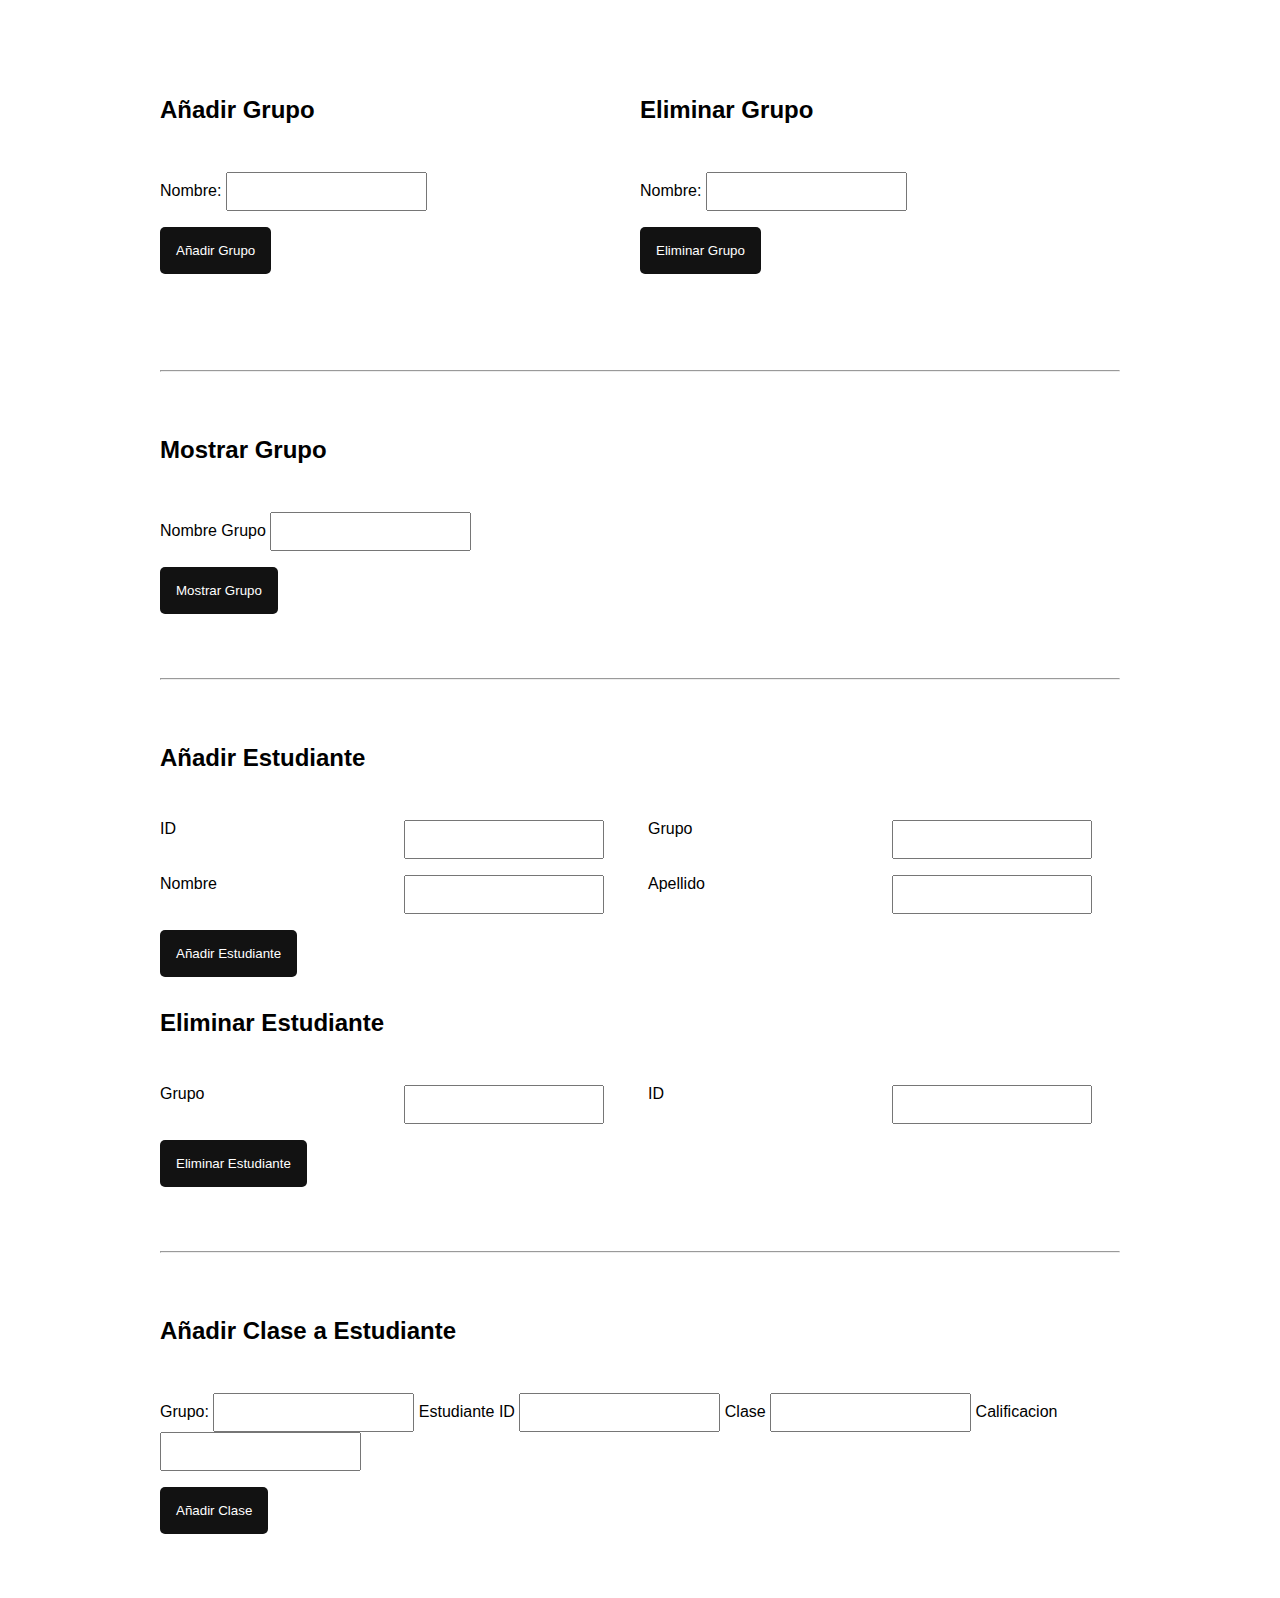
==== index2.html @ 7ed0d5b7 "Programación Orientada a Objetos" ====
<!DOCTYPE html>
<html lang="en">
<head>
    <meta charset="UTF-8">
    <meta name="viewport" content="width=device-width, initial-scale=1.0">
    <link rel="stylesheet" href="style2.css">
    <title>Document</title>
</head>
<body>
    <section class="addel_Grupo">
        <section class="anadirGrupo">
            <h2>Añadir Grupo</h2>
            <form action="" id="formAnadirGrupo">
                <label for="nombreGrupo">Nombre:</label>
                <input type="text" id="nombreGrupo"><br>
            </form>
            <button id="anadirGrupo">Añadir Grupo</button>
        </section>
        <section class="eliminarGrupo">
            <h2>Eliminar Grupo</h2>
            <form action="" id="formEliminarGrupo">
                <label for="eliminar_nombreGrupo">Nombre:</label>
                <input type="text" id="eliminar_nombreGrupo"><br>
            </form>
            <button id="eliminarGrupo">Eliminar Grupo</button>
        </section>
    </section>
    

    <hr>

    <section class="mostrarGrupo">
        <h2>Mostrar Grupo</h2>
        <form action="">
            <label for="mostrar_nombreGrupo">Nombre Grupo</label>
            <input type="text" id="mostrar_nombreGrupo">
        </form>
        <button id="mostrarGrupo">Mostrar Grupo</button>
        <div id="zonaMostrarGrupo"></div>
    </section>

    <hr>

    <section class="anadirEstudiante">
        <h2>Añadir Estudiante</h2>
        <form action="" id="formAnadirEstudiante">
            <label for="idEstudiante">ID</label>
            <input type="text" id="idEstudiante">
            <label for="grupoEstudiante">Grupo</label>
            <input type="text" id="grupoEstudiante">
            <label for="nombreEstudiante">Nombre</label>
            <input type="text" id="nombreEstudiante">
            <label for="apellidoEstudiante">Apellido</label>
            <input type="text" id="apellidoEstudiante">
        </form>
        <button id="anadirEstudiante">Añadir Estudiante</button>
    </section>

    <section class="eliminarEstudiante">
        <h2>Eliminar Estudiante</h2>
        <form action="">
            <label for="eliminar_grupoEstudiante">Grupo</label>
            <input type="text" id="eliminar_grupoEstudiante">
            <label for="eliminar_idEstudiante">ID</label>
            <input type="text" id="eliminar_idEstudiante">
        </form>
        <button id="eliminarEstudiante">Eliminar Estudiante</button>
    </section>

    <hr>

    <section class="anadirClase">
        <h2>Añadir Clase a Estudiante</h2>
        <form action="">
            <label for="grupoClase">Grupo:</label>
            <input type="text" id="grupoClase">
            <label for="idEstudianteClase">Estudiante ID</label>
            <input type="text" id="idEstudianteClase">
            <label for="nombreClase">Clase</label>
            <input type="text" id="nombreClase">
            <label for="">Calificacion</label>
            <input type="text" id="calificacionClase">
        </form>
        <button id="anadirClase">Añadir Clase</button>
    </section>

    <script src="script2.js"></script>
</body>
</html>
---- style2.css ----
*{
    box-sizing: border-box;
    margin: 0;
    padding: 0;
}

html{
    font-family: sans-serif;
}

body{
    padding: 2rem 10rem;
}

hr{
    margin: 4rem 0;
}

section{
    margin: 2rem 0;
}

h2{
    margin-bottom: 3rem;
}
button{
    padding: 1rem;
    background-color: #121212;
    color: white;
    border-radius: 5px;
    border: none;
    margin-top: 1rem;
}
input{
    padding: 10px;
}


.anadirEstudiante form{
    display: grid;
    grid-template-columns: repeat(4, 1fr);
    gap: 1rem;
}
.anadirEstudiante form input{
    width: 200px;
}

.eliminarEstudiante form{
    display: grid;
    grid-template-columns: repeat(4, 1fr);
    gap: 1rem;
}
.eliminarEstudiante form input{
    width: 200px;
}

.addel_Grupo{
    display: grid;
    grid-template-columns: repeat(2, 1fr);
}
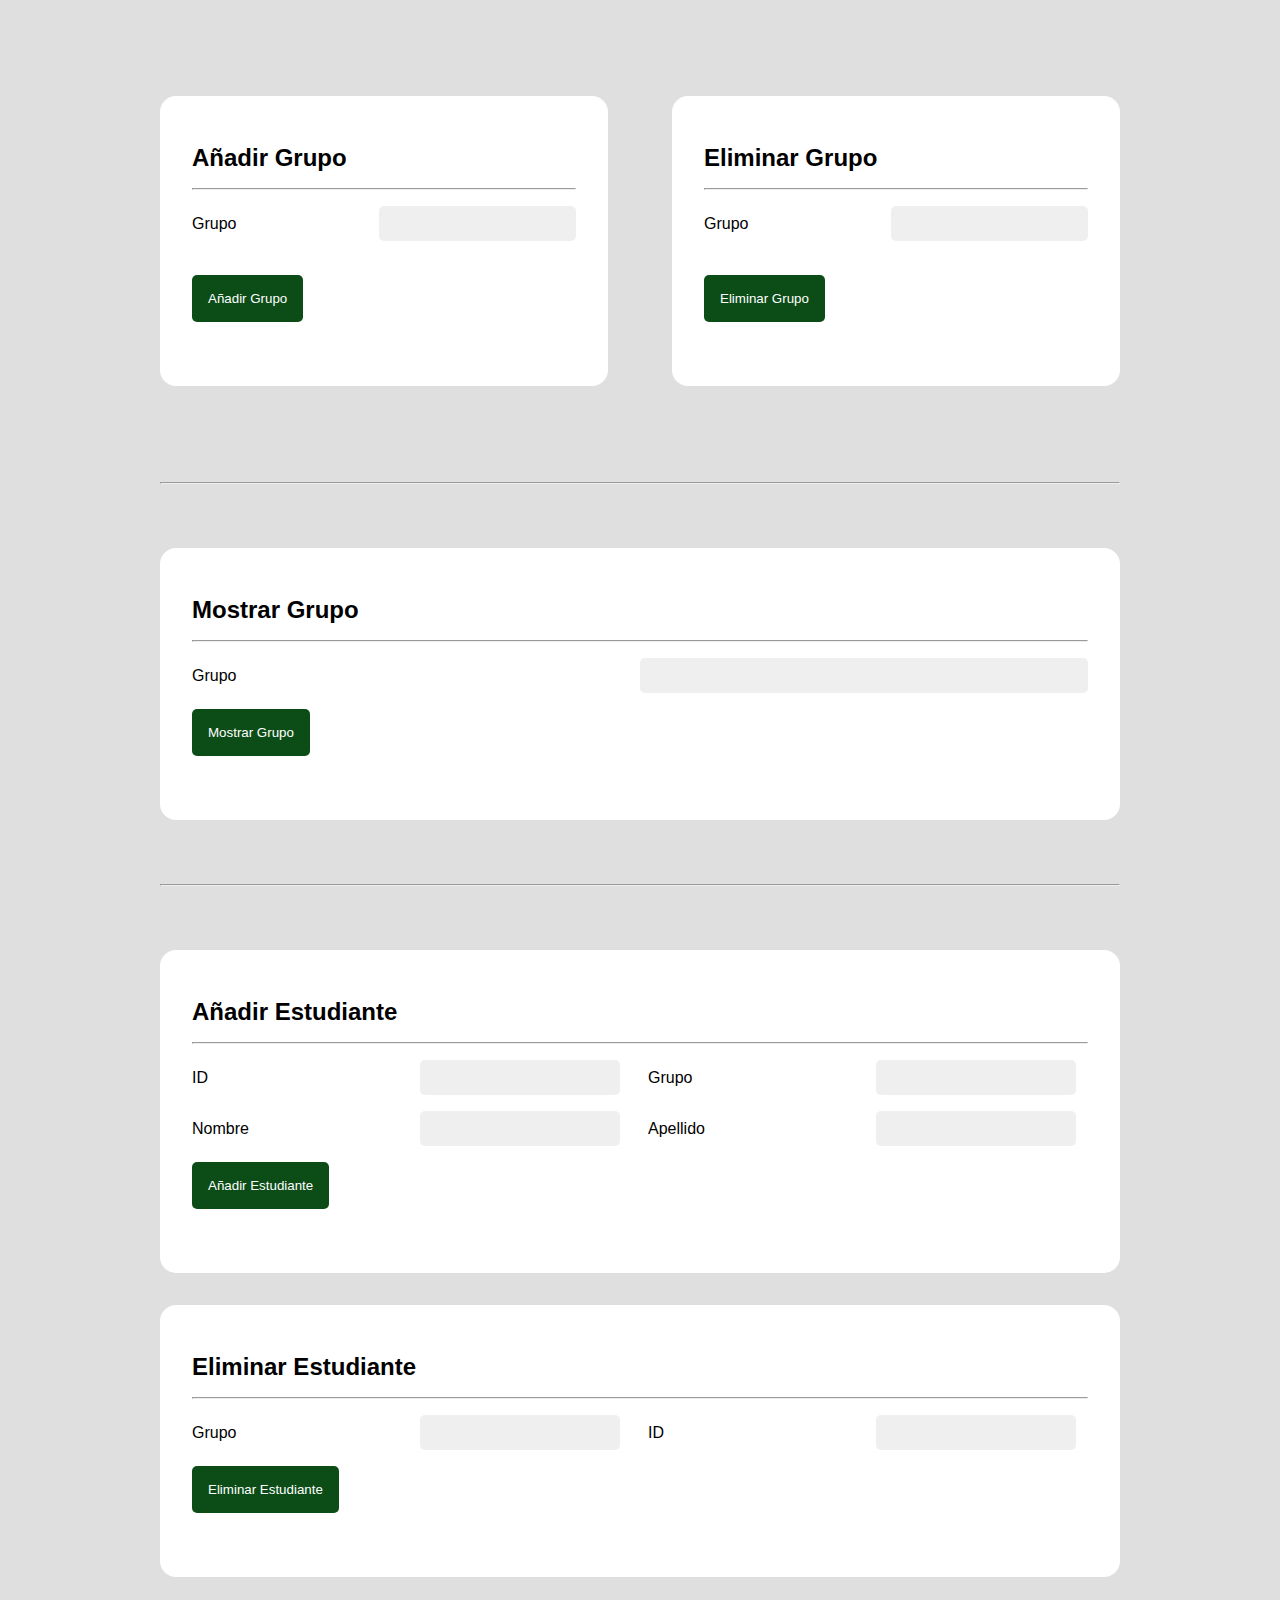
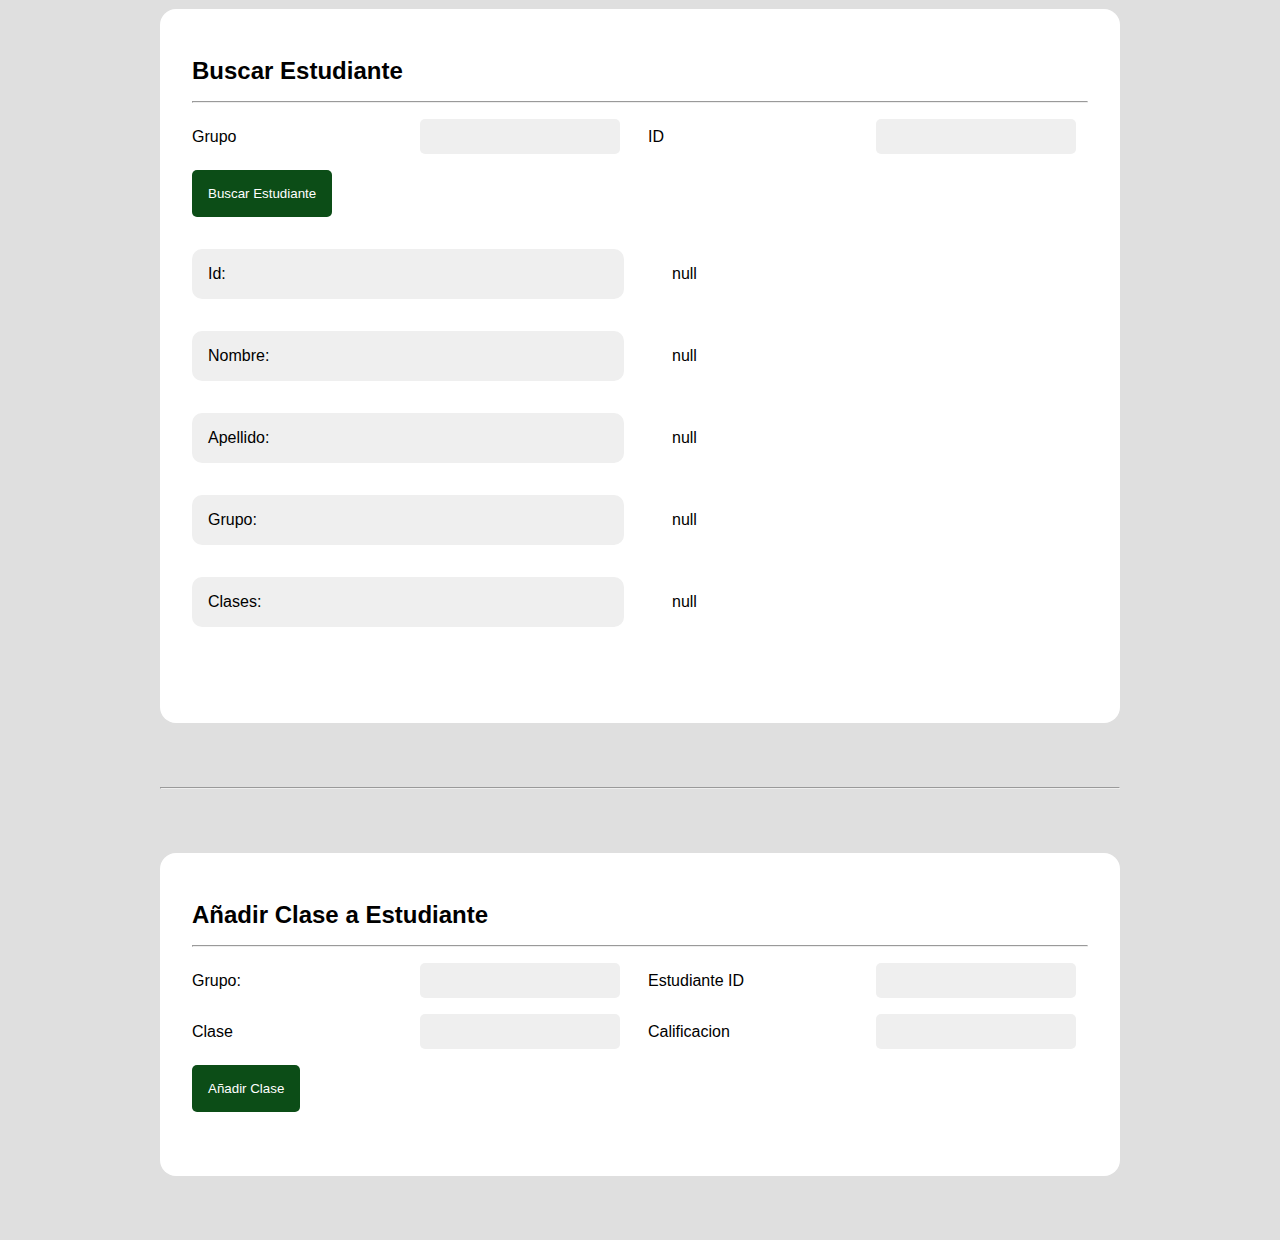
==== commit f0a93624: "Cambios Nuevos" ====
--- a/index2.html
+++ b/index2.html
@@ -8,41 +8,48 @@
 </head>
 <body>
     <section class="addel_Grupo">
-        <section class="anadirGrupo">
+        <section class="anadirGrupo target">
             <h2>Añadir Grupo</h2>
+            <hr>
             <form action="" id="formAnadirGrupo">
-                <label for="nombreGrupo">Nombre:</label>
+                <label for="nombreGrupo">Grupo</label>
                 <input type="text" id="nombreGrupo"><br>
             </form>
             <button id="anadirGrupo">Añadir Grupo</button>
+            <p id="mensajeGrupoAnadido"></p>
         </section>
-        <section class="eliminarGrupo">
+        <section class="eliminarGrupo target">
             <h2>Eliminar Grupo</h2>
+            <hr>
             <form action="" id="formEliminarGrupo">
-                <label for="eliminar_nombreGrupo">Nombre:</label>
+                <label for="eliminar_nombreGrupo">Grupo</label>
                 <input type="text" id="eliminar_nombreGrupo"><br>
             </form>
             <button id="eliminarGrupo">Eliminar Grupo</button>
+            <p id="mensajeGrupoEliminado"></p>
         </section>
     </section>
     
 
     <hr>
 
-    <section class="mostrarGrupo">
+    <section class="mostrarGrupo target">
         <h2>Mostrar Grupo</h2>
+        <hr>
         <form action="">
-            <label for="mostrar_nombreGrupo">Nombre Grupo</label>
+            <label for="mostrar_nombreGrupo">Grupo</label>
             <input type="text" id="mostrar_nombreGrupo">
         </form>
         <button id="mostrarGrupo">Mostrar Grupo</button>
+        <p id="mensajeGrupoMostrado"></p>
         <div id="zonaMostrarGrupo"></div>
     </section>
 
     <hr>
 
-    <section class="anadirEstudiante">
+    <section class="anadirEstudiante target">
         <h2>Añadir Estudiante</h2>
+        <hr>
         <form action="" id="formAnadirEstudiante">
             <label for="idEstudiante">ID</label>
             <input type="text" id="idEstudiante">
@@ -54,10 +61,12 @@
             <input type="text" id="apellidoEstudiante">
         </form>
         <button id="anadirEstudiante">Añadir Estudiante</button>
+        <p id="mensajeAlumnoAnadido"></p>
     </section>
 
-    <section class="eliminarEstudiante">
+    <section class="eliminarEstudiante target">
         <h2>Eliminar Estudiante</h2>
+        <hr>
         <form action="">
             <label for="eliminar_grupoEstudiante">Grupo</label>
             <input type="text" id="eliminar_grupoEstudiante">
@@ -65,12 +74,34 @@
             <input type="text" id="eliminar_idEstudiante">
         </form>
         <button id="eliminarEstudiante">Eliminar Estudiante</button>
+        <p id="mensajeEstudianteEliminado"></p>
+    </section>
+
+    <section class="buscarEstudiante target">
+        <h2>Buscar Estudiante</h2>
+        <hr>
+        <form action="">
+            <label for="buscarGrupoEstudiante">Grupo</label>
+            <input type="text" id="buscarGrupoEstudiante">
+            <label for="buscarIdEstudiante">ID</label>
+            <input type="text" id="buscarIdEstudiante">
+        </form>
+        <button id="buscarEstudiante">Buscar Estudiante</button>
+        <p id="mensajeEstudianteBuscado"></p>
+        <div class="zonaMostrarEstudiante">
+            <p>Id:</p><p id="mostrarIdEstudiante">null</p>
+            <p>Nombre: </p><p id="mostrarNombreEstudiante">null</p>
+            <p>Apellido: </p><p id="mostrarApellidoEstudiante">null</p>
+            <p>Grupo: </p><p id="mostrarGrupoEstudiante">null</p>
+            <p>Clases: </p><ul id="mostrarClasesEstudiante">null</ul>
+        </div>
     </section>
 
     <hr>
 
-    <section class="anadirClase">
+    <section class="anadirClase target">
         <h2>Añadir Clase a Estudiante</h2>
+        <hr>
         <form action="">
             <label for="grupoClase">Grupo:</label>
             <input type="text" id="grupoClase">
@@ -82,8 +113,8 @@
             <input type="text" id="calificacionClase">
         </form>
         <button id="anadirClase">Añadir Clase</button>
+        <p id="mensajeClaseAnadida"></p>
     </section>
-
     <script src="script2.js"></script>
 </body>
 </html>--- a/style2.css
+++ b/style2.css
@@ -8,8 +8,19 @@
     font-family: sans-serif;
 }
 
+button{
+    cursor: pointer;
+}
+button:hover{
+    background-color: #101010;
+}
+button:active{
+    background-color: #c85050;
+}
+
 body{
     padding: 2rem 10rem;
+    background-color: #dfdfdf;
 }
 
 hr{
@@ -20,19 +31,20 @@
     margin: 2rem 0;
 }
 
-h2{
-    margin-bottom: 3rem;
-}
 button{
     padding: 1rem;
-    background-color: #121212;
+    background-color: #0c4d17;
     color: white;
     border-radius: 5px;
     border: none;
     margin-top: 1rem;
+    margin-bottom: 2rem;
 }
 input{
     padding: 10px;
+    border-radius: 5px;
+    border: none;
+    background-color: #efefef;
 }
 
 
@@ -40,6 +52,7 @@
     display: grid;
     grid-template-columns: repeat(4, 1fr);
     gap: 1rem;
+    align-items: center;
 }
 .anadirEstudiante form input{
     width: 200px;
@@ -49,12 +62,90 @@
     display: grid;
     grid-template-columns: repeat(4, 1fr);
     gap: 1rem;
+    align-items: center;
 }
 .eliminarEstudiante form input{
     width: 200px;
 }
 
+.buscarEstudiante form{
+    display: grid;
+    grid-template-columns: repeat(4, 1fr);
+    gap: 1rem;
+    align-items: center;
+}
+.buscarEstudiante form input{
+    width: 200px;
+}
+
+
 .addel_Grupo{
     display: grid;
     grid-template-columns: repeat(2, 1fr);
+    gap: 4rem;
+}
+
+.anadirClase form{
+    display: grid;
+    grid-template-columns: repeat(4, 1fr);
+    gap: 1rem;
+    align-items: center;
+}
+.anadirClase form input{
+    width: 200px;
+}
+
+.zonaMostrarEstudiante{
+    width: 100%;
+    display: grid;
+    grid-template-columns: repeat(2, 1fr);
+    align-items: start;
+    gap: 2rem;
+    margin-bottom: 4rem;
+}
+
+.zonaMostrarEstudiante > :nth-child(odd){
+    background-color: #efefef;
+    border-radius: 10px;
+}
+
+.zonaMostrarEstudiante p,
+.zonaMostrarEstudiante ul{
+    padding: 1rem;
+}
+
+#mostrarClasesEstudiante{
+    list-style: none;
+}
+#mostrarClasesEstudiante li{
+    display: grid;
+    grid-template-columns: repeat(2, 1fr);
+    margin-bottom: 20px;
+}
+
+.mostrarGrupo form{
+    display: grid;
+    grid-template-columns: repeat(2, 1fr);
+    align-items: center;
+}
+.anadirGrupo form{
+    display: grid;
+    grid-template-columns: repeat(2, 1fr);
+    align-items: center;
+}
+.eliminarGrupo form{
+    display: grid;
+    grid-template-columns: repeat(2, 1fr);
+    align-items: center;
+}
+
+.target{
+    background-color: #fff;
+    padding: 2rem;
+    padding-top: 3rem;
+    border-radius: 1rem;
+}
+
+.target hr{
+    margin: 1rem 0;
 }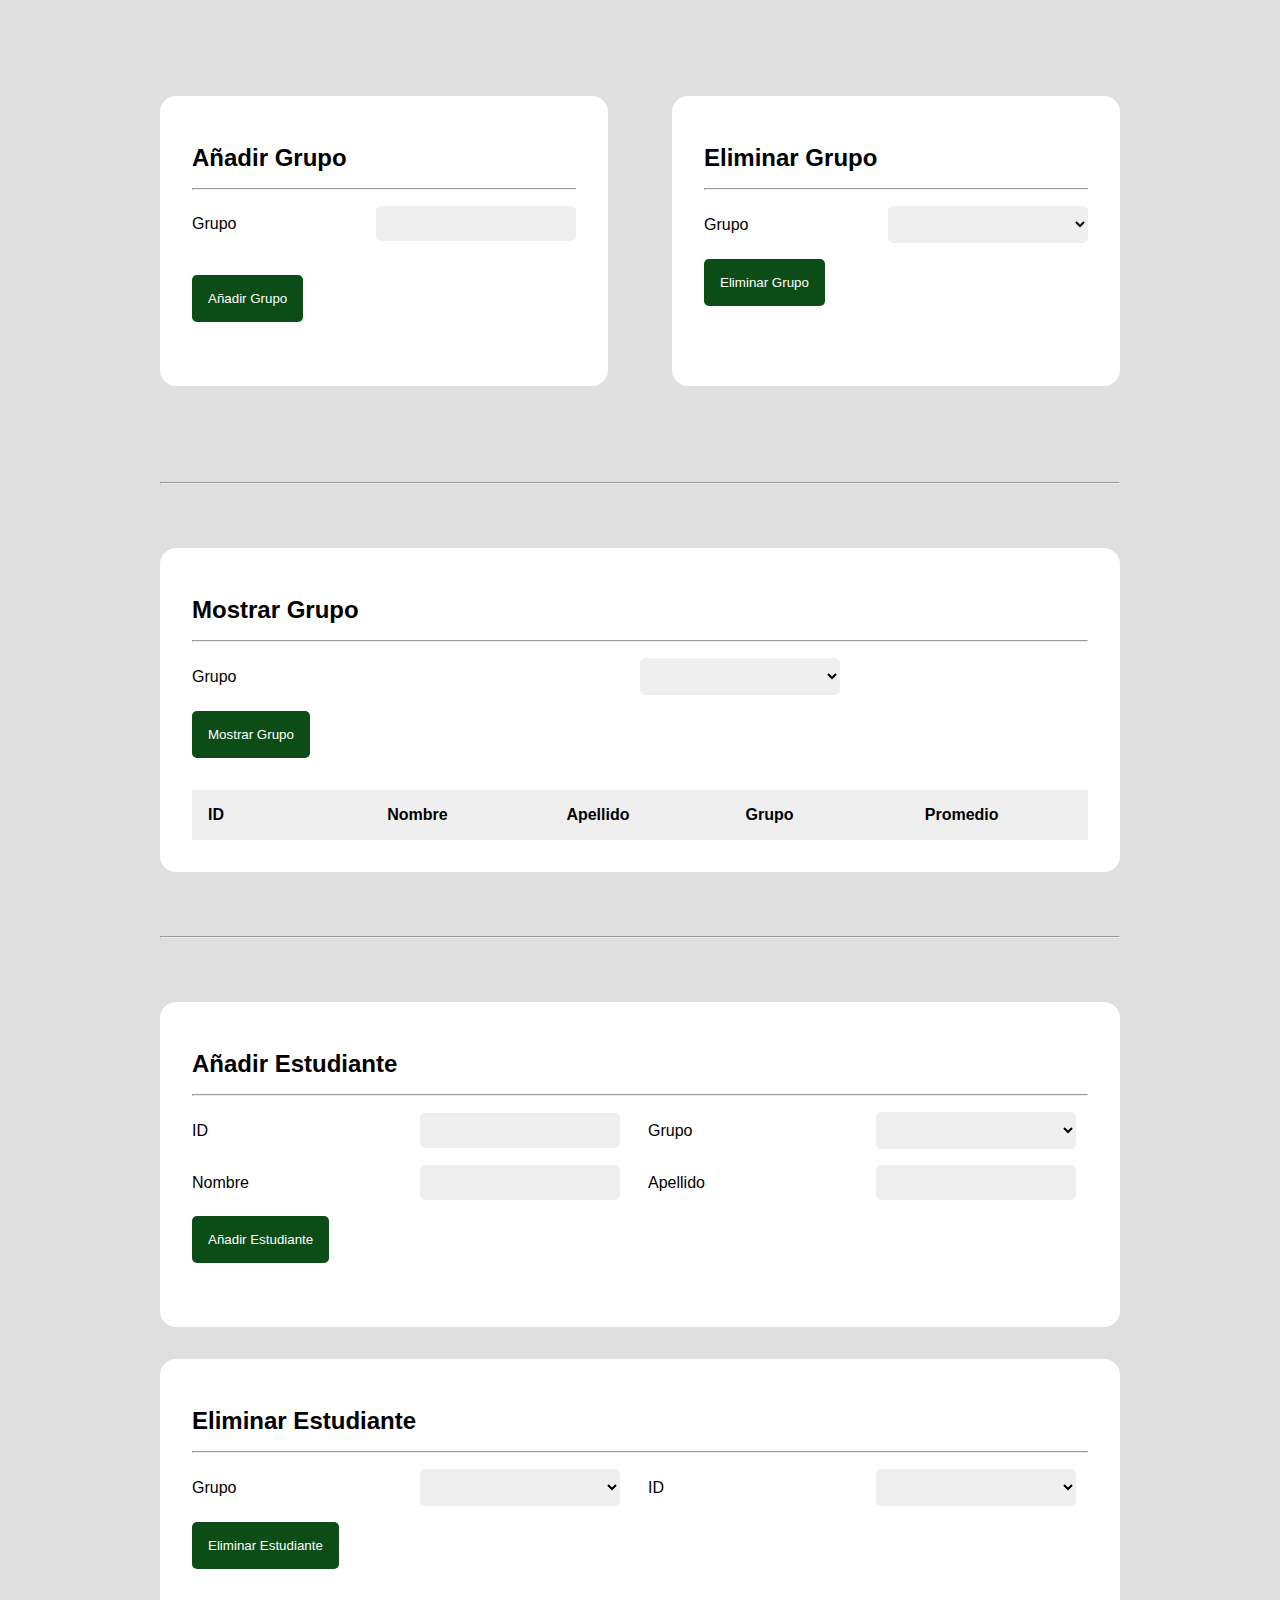
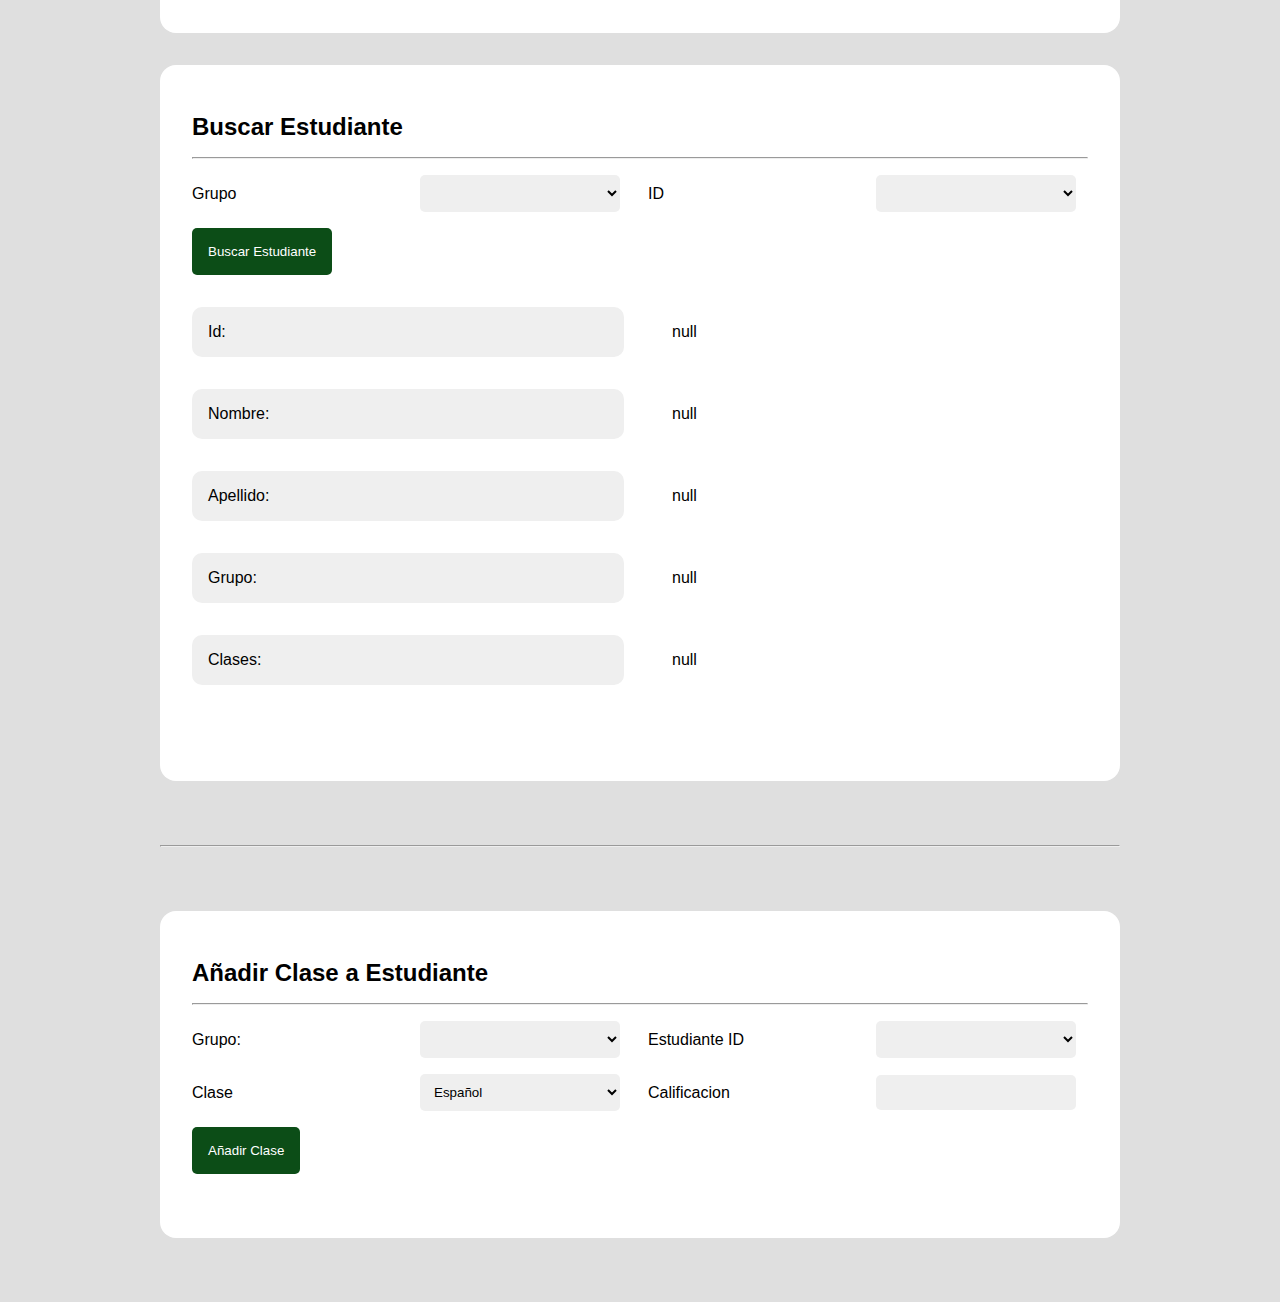
==== commit fe672abf: "Cambios Más Cambios" ====
--- a/index2.html
+++ b/index2.html
@@ -23,7 +23,7 @@
             <hr>
             <form action="" id="formEliminarGrupo">
                 <label for="eliminar_nombreGrupo">Grupo</label>
-                <input type="text" id="eliminar_nombreGrupo"><br>
+                <select name="" id="eliminar_nombreGrupo"></select>
             </form>
             <button id="eliminarGrupo">Eliminar Grupo</button>
             <p id="mensajeGrupoEliminado"></p>
@@ -38,11 +38,21 @@
         <hr>
         <form action="">
             <label for="mostrar_nombreGrupo">Grupo</label>
-            <input type="text" id="mostrar_nombreGrupo">
+            <!-- <input type="text" id="mostrar_nombreGrupo"> -->
+            <select name="" id="mostrar_nombreGrupo"></select>
         </form>
+
         <button id="mostrarGrupo">Mostrar Grupo</button>
         <p id="mensajeGrupoMostrado"></p>
-        <div id="zonaMostrarGrupo"></div>
+        <div id="zonaMostrarGrupo">
+            <ul class="header">
+                <li>ID</li>
+                <li>Nombre</li>
+                <li>Apellido</li>
+                <li>Grupo</li>
+                <li>Promedio</li>
+            </ul>
+        </div>
     </section>
 
     <hr>
@@ -54,7 +64,7 @@
             <label for="idEstudiante">ID</label>
             <input type="text" id="idEstudiante">
             <label for="grupoEstudiante">Grupo</label>
-            <input type="text" id="grupoEstudiante">
+            <select name="" id="grupoEstudiante"></select>
             <label for="nombreEstudiante">Nombre</label>
             <input type="text" id="nombreEstudiante">
             <label for="apellidoEstudiante">Apellido</label>
@@ -69,9 +79,9 @@
         <hr>
         <form action="">
             <label for="eliminar_grupoEstudiante">Grupo</label>
-            <input type="text" id="eliminar_grupoEstudiante">
+            <select name="" id="eliminar_grupoEstudiante"></select>
             <label for="eliminar_idEstudiante">ID</label>
-            <input type="text" id="eliminar_idEstudiante">
+            <select type="text" id="eliminar_idEstudiante"></select>
         </form>
         <button id="eliminarEstudiante">Eliminar Estudiante</button>
         <p id="mensajeEstudianteEliminado"></p>
@@ -82,9 +92,9 @@
         <hr>
         <form action="">
             <label for="buscarGrupoEstudiante">Grupo</label>
-            <input type="text" id="buscarGrupoEstudiante">
+            <select name="" id="buscarGrupoEstudiante"></select>
             <label for="buscarIdEstudiante">ID</label>
-            <input type="text" id="buscarIdEstudiante">
+            <select type="text" id="buscarIdEstudiante"></select>
         </form>
         <button id="buscarEstudiante">Buscar Estudiante</button>
         <p id="mensajeEstudianteBuscado"></p>
@@ -104,11 +114,22 @@
         <hr>
         <form action="">
             <label for="grupoClase">Grupo:</label>
-            <input type="text" id="grupoClase">
+            <select name="" id="grupoClase"></select>
             <label for="idEstudianteClase">Estudiante ID</label>
-            <input type="text" id="idEstudianteClase">
+            <select type="text" id="idEstudianteClase"></select>
             <label for="nombreClase">Clase</label>
-            <input type="text" id="nombreClase">
+            <select type="text" id="nombreClase">
+                <option value="Español">Español</option>
+                <option value="Matemáticas">Matemáticas</option>
+                <option value="Ciencias Naturales">Ciencias Naturales</option>
+                <option value="Ciencias Sociales">Ciencias Sociales</option>
+                <option value="Inglés">Inglés</option>
+                <option value="Computación">Computación</option>
+                <option value="Historia">Historia</option>
+                <option value="Geografía">Geografía</option>
+                <option value="Artes">Artes</option>
+                <option value="Educación Física">Educación Física</option>
+            </select>
             <label for="">Calificacion</label>
             <input type="text" id="calificacionClase">
         </form>
--- a/style2.css
+++ b/style2.css
@@ -40,22 +40,20 @@
     margin-top: 1rem;
     margin-bottom: 2rem;
 }
-input{
+input,
+select{
     padding: 10px;
     border-radius: 5px;
     border: none;
     background-color: #efefef;
+    width: 200px;
 }
-
 
 .anadirEstudiante form{
     display: grid;
     grid-template-columns: repeat(4, 1fr);
     gap: 1rem;
     align-items: center;
-}
-.anadirEstudiante form input{
-    width: 200px;
 }
 
 .eliminarEstudiante form{
@@ -64,18 +62,12 @@
     gap: 1rem;
     align-items: center;
 }
-.eliminarEstudiante form input{
-    width: 200px;
-}
 
 .buscarEstudiante form{
     display: grid;
     grid-template-columns: repeat(4, 1fr);
     gap: 1rem;
     align-items: center;
-}
-.buscarEstudiante form input{
-    width: 200px;
 }
 
 
@@ -148,4 +140,22 @@
 
 .target hr{
     margin: 1rem 0;
+}
+
+#zonaMostrarGrupo{
+    width: 100%;
+}
+#zonaMostrarGrupo ul{
+    display: grid;
+    grid-template-columns: repeat(5, 1fr);
+    list-style: none;
+}
+#zonaMostrarGrupo ul.header{
+    font-weight: bold;
+}
+#zonaMostrarGrupo ul li{
+    padding: 1rem 1rem;
+}
+#zonaMostrarGrupo > :nth-child(odd){
+    background-color: #efefef;
 }